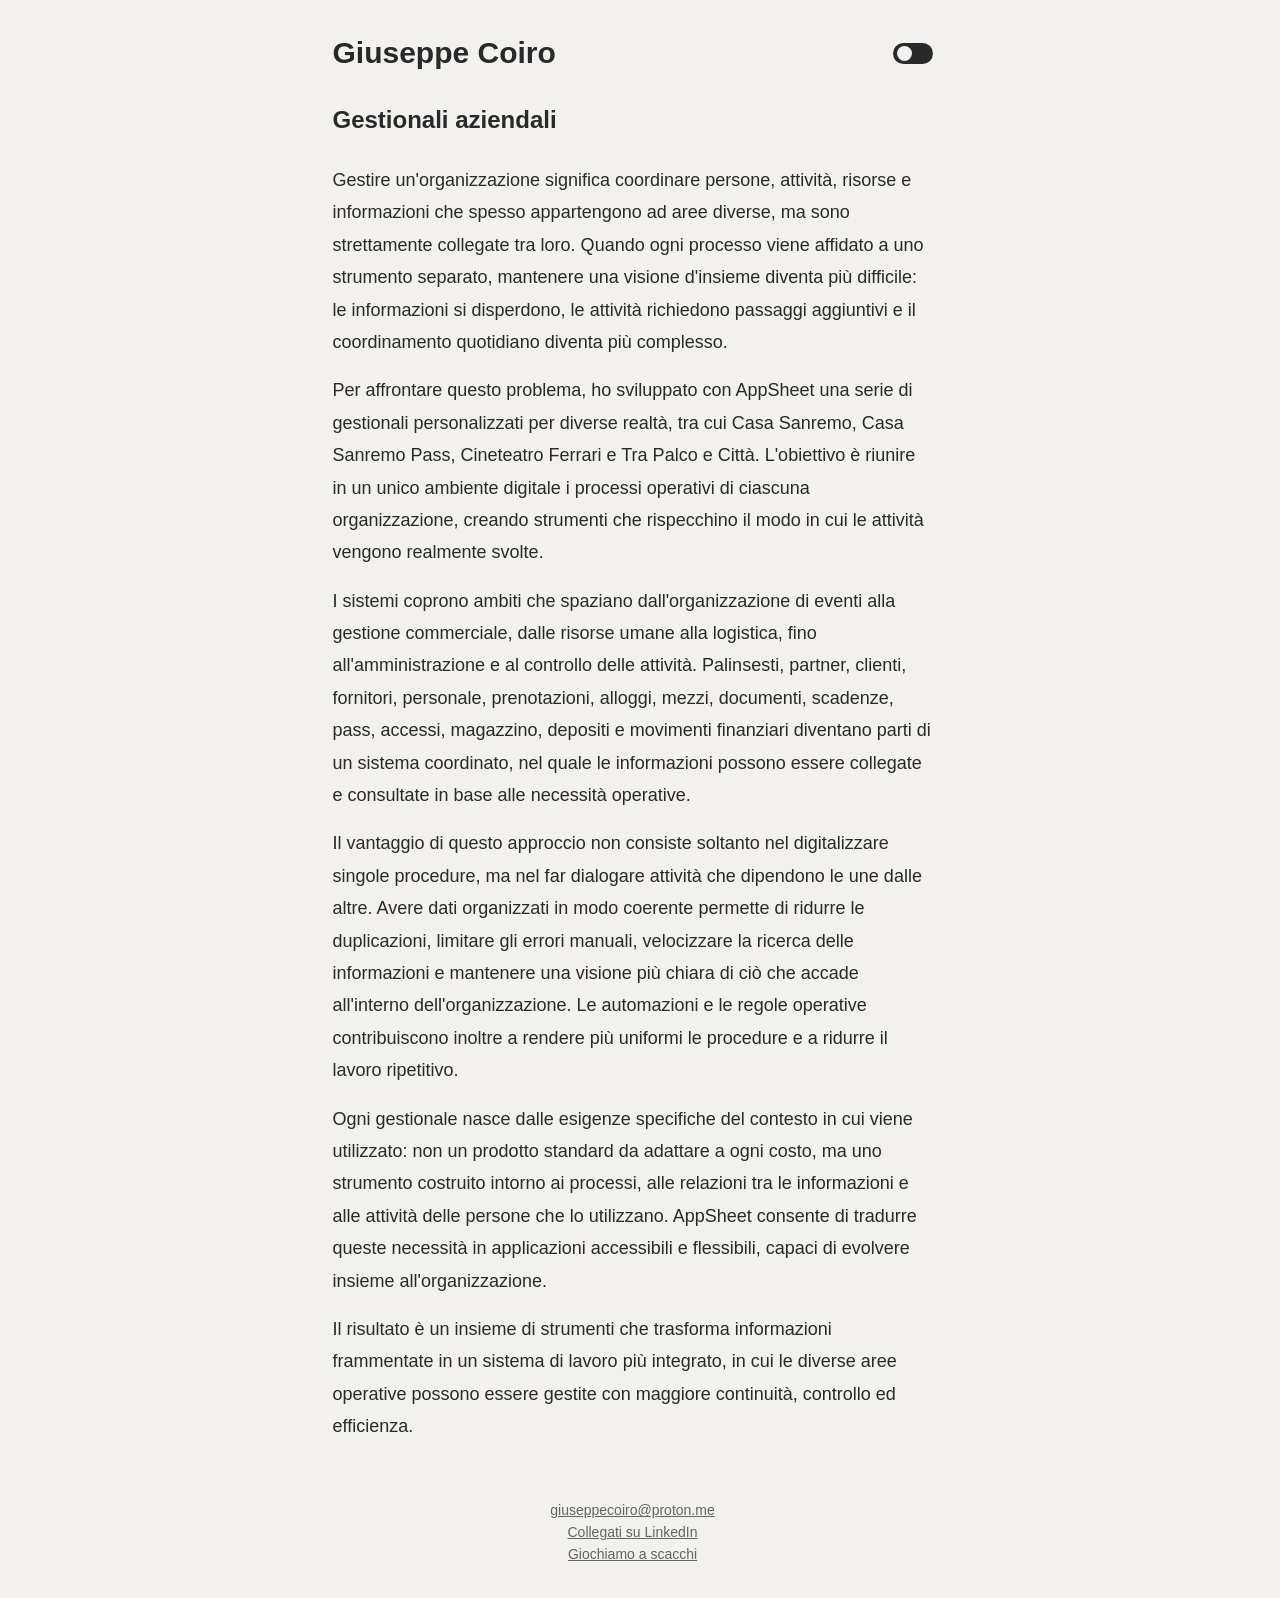
==== gestionali.html @ 9b9c05bc "Add files via upload" ====
<!DOCTYPE html>
<html lang="it">

<head>
    <meta charset="UTF-8">
    <meta name="viewport" content="width=device-width, initial-scale=1">
    <title>Grafica — Giuseppe Coiro</title>
    <link rel="stylesheet" href="style.css">
    <script src="script.js"></script>
</head>

<body>
    <site-header></site-header>

    <main class="contenuto">

        <h2>Gestionali aziendali</h2>
        <div class="spazio"></div>

        <p>
            Gestire un'organizzazione significa coordinare persone, attività,
            risorse e informazioni che spesso appartengono ad aree diverse,
            ma sono strettamente collegate tra loro. Quando ogni processo viene
            affidato a uno strumento separato, mantenere una visione d'insieme
            diventa più difficile: le informazioni si disperdono, le attività
            richiedono passaggi aggiuntivi e il coordinamento quotidiano diventa
            più complesso.
        </p>

        <p>
            Per affrontare questo problema, ho sviluppato con AppSheet una serie
            di gestionali personalizzati per diverse realtà, tra cui Casa Sanremo,
            Casa Sanremo Pass, Cineteatro Ferrari e Tra Palco e Città.
            L'obiettivo è riunire in un unico ambiente digitale i processi
            operativi di ciascuna organizzazione, creando strumenti che
            rispecchino il modo in cui le attività vengono realmente svolte.
        </p>

        <p>
            I sistemi coprono ambiti che spaziano dall'organizzazione di eventi
            alla gestione commerciale, dalle risorse umane alla logistica, fino
            all'amministrazione e al controllo delle attività. Palinsesti, partner,
            clienti, fornitori, personale, prenotazioni, alloggi, mezzi, documenti,
            scadenze, pass, accessi, magazzino, depositi e movimenti finanziari
            diventano parti di un sistema coordinato, nel quale le informazioni
            possono essere collegate e consultate in base alle necessità operative.
        </p>

        <p>
            Il vantaggio di questo approccio non consiste soltanto nel digitalizzare
            singole procedure, ma nel far dialogare attività che dipendono le une
            dalle altre. Avere dati organizzati in modo coerente permette di ridurre
            le duplicazioni, limitare gli errori manuali, velocizzare la ricerca
            delle informazioni e mantenere una visione più chiara di ciò che accade
            all'interno dell'organizzazione. Le automazioni e le regole operative
            contribuiscono inoltre a rendere più uniformi le procedure e a ridurre
            il lavoro ripetitivo.
        </p>

        <p>
            Ogni gestionale nasce dalle esigenze specifiche del contesto in cui
            viene utilizzato: non un prodotto standard da adattare a ogni costo,
            ma uno strumento costruito intorno ai processi, alle relazioni tra
            le informazioni e alle attività delle persone che lo utilizzano.
            AppSheet consente di tradurre queste necessità in applicazioni
            accessibili e flessibili, capaci di evolvere insieme all'organizzazione.
        </p>

        <p>
            Il risultato è un insieme di strumenti che trasforma informazioni
            frammentate in un sistema di lavoro più integrato, in cui le diverse
            aree operative possono essere gestite con maggiore continuità,
            controllo ed efficienza.
        </p>

    </main>
    <site-footer></site-footer>
</body>

</html>
---- style.css ----
html {
  scrollbar-gutter: stable;
}

:root {
  color-scheme: light;
  --bg: #f2f1ee;
  --fg: #292929;
}

@media (prefers-color-scheme: dark) {
  :root:not(.light) {
    color-scheme: dark;
    --bg: #202020;
    --fg: #e5e5e2;
  }
}

:root.dark {
  color-scheme: dark;
  --bg: #202020;
  --fg: #e5e5e2;
}

:root.light {
  color-scheme: light;
  --bg: #f2f1ee;
  --fg: #292929;
}

* {
  box-sizing: border-box;
}

body {
  margin: 0;
  padding: 36px 24px;
  background: var(--bg);
  color: var(--fg);
}

body.theme-transition {
  transition: background .2s, color .2s;
}

site-header,
site-footer {
  display: block;
}

header {
  max-width: 600px;
  margin: 0 auto;
  display: flex;
  justify-content: space-between;
  align-items: center;
}

h1 {
  font-family: Helvetica, sans-serif;
  margin: 0;
  font-size: 30px;
  font-weight: 600;
}

h1 a {
  text-decoration: none;
}

h2 {
  font-family: Helvetica, sans-serif;
  margin: 0;
  font-size: 24px;
  font-weight: 600;
}

p {
  font-family: Verdana, sans-serif;
  font-size: 18px;
  font-weight: 400;
  line-height: 1.8;
  margin: 0 0 16px;
}

#theme {
  width: 40px;
  height: 21px;
  padding: 4px;
  border: 0;
  border-radius: 99px;
  background: var(--fg);
  cursor: pointer;
  display: flex;
  align-items: center;
}

#theme::before {
  content: "";
  width: 15px;
  height: 15px;
  flex: 0 0 15px;
  border-radius: 50%;
  background: var(--bg);
  transition: transform .22s ease;
}

@media (prefers-color-scheme: dark) {
  :root:not(.light) #theme::before {
    transform: translateX(17px) scale(1.07);
  }
}

:root.dark #theme::before {
  transform: translateX(17px) scale(1.07);
}

:root.light #theme::before {
  transform: translateX(0) scale(1);
}

.contenuto {
  max-width: 600px;
  margin: 36px auto 0;
}

li {
  font-family: Verdana, sans-serif;
  font-size: 18px;
  font-weight: 400;
  line-height: 1.8;
  margin: 0 0 14px;
}

a {
  color: var(--fg);
  text-decoration: underline;
  transition: opacity .2s;
}

a:hover {
  opacity: .7;
}

.spazio {
  height: 30px;
}

footer {
  max-width: 600px;
  margin: 60px auto 0;
  display: flex;
  flex-direction: column;
  gap: 6px;
  align-items: center;
}

footer p,
footer a {
  font-family: Verdana, sans-serif;
  font-size: 14px;
  margin: 0;
  opacity: .7;
}

footer a {
  color: var(--fg);
  text-decoration: underline;
  transition: opacity .2s;
}

footer a:hover {
  opacity: .7;
}

/* Filtri della galleria */
.filtri-grafica {
  display: flex;
  flex-wrap: wrap;
  gap: 8px;
  margin: 24px 0 30px;
}

.filtro-grafica {
  padding: 7px 12px;
  border: 1px solid var(--fg);
  border-radius: 99px;
  background: transparent;
  color: var(--fg);
  font-family: Verdana, sans-serif;
  font-size: 15px;
  cursor: pointer;
  transition: background .2s, color .2s, opacity .2s;
}

.filtro-grafica:hover {
  opacity: .7;
}

.filtro-grafica.attivo {
  background: var(--fg);
  color: var(--bg);
}


.galleria {
  width: 100%;
  columns: 3;
  column-gap: 16px;
  margin-top: 30px;
}

.galleria img {
  display: block;
  width: 100%;
  height: auto;
  margin-bottom: 16px;
  break-inside: avoid;
  border-radius: 6px;
  cursor: zoom-in;
}

@media (max-width: 600px) {
  .galleria {
    columns: 2;
    column-gap: 10px;
  }

  .galleria img {
    margin-bottom: 10px;
  }
}


.galleria img.nascosta {
  display: none;
}

.zoom-grafica {
  position: fixed;
  inset: 0;
  z-index: 999;
  display: flex;
  align-items: center;
  justify-content: center;
  padding: 24px;
  background: rgba(0, 0, 0, .88);
  cursor: zoom-out;
}

.zoom-grafica img {
  max-width: 95%;
  max-height: 95%;
  width: auto;
  height: auto;
  object-fit: contain;
  border-radius: 6px;
  cursor: zoom-out;
}

@media (max-width: 600px) {
  .galleria {
    columns: 2;
    column-gap: 10px;
    margin-top: 24px;
  }

  .galleria img {
    margin-bottom: 10px;
  }

  .filtri-grafica {
    gap: 6px;
    margin: 20px 0 24px;
  }

  .filtro-grafica {
    padding: 7px 10px;
    font-size: 12px;
  }
}
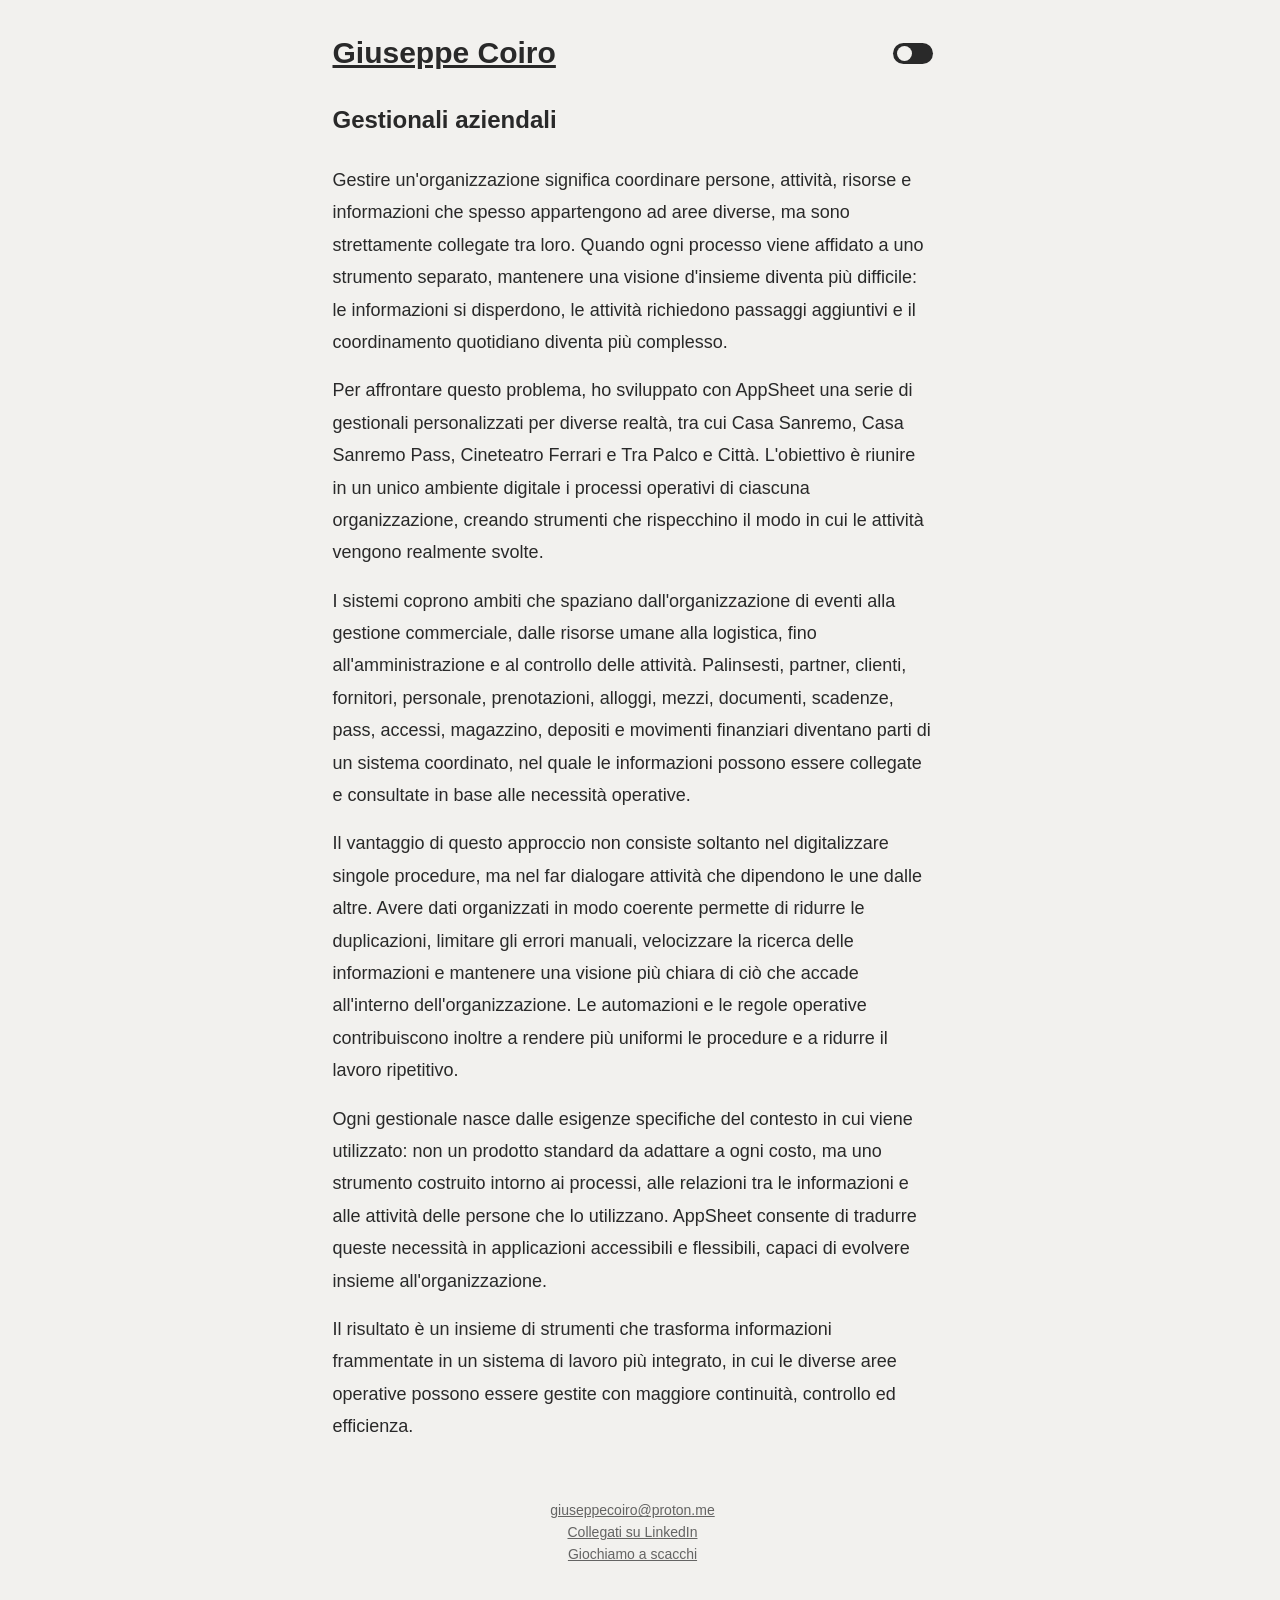
==== commit 4bd543dc: "Fix HTML encoding issues in gestionali.html" ====
--- a/gestionali.html
+++ b/gestionali.html
@@ -4,7 +4,7 @@
 <head>
     <meta charset="UTF-8">
     <meta name="viewport" content="width=device-width, initial-scale=1">
-    <title>Grafica — Giuseppe Coiro</title>
+    <title>Grafica - Giuseppe Coiro</title>
     <link rel="stylesheet" href="style.css">
     <script src="script.js"></script>
 </head>
@@ -77,4 +77,4 @@
     <site-footer></site-footer>
 </body>
 
-</html>+</html>
--- a/style.css
+++ b/style.css
@@ -1,280 +1,282 @@
-html {
-  scrollbar-gutter: stable;
-}
-
-:root {
-  color-scheme: light;
-  --bg: #f2f1ee;
-  --fg: #292929;
-}
-
-@media (prefers-color-scheme: dark) {
-  :root:not(.light) {
-    color-scheme: dark;
-    --bg: #202020;
-    --fg: #e5e5e2;
-  }
-}
-
-:root.dark {
-  color-scheme: dark;
-  --bg: #202020;
-  --fg: #e5e5e2;
-}
-
-:root.light {
-  color-scheme: light;
-  --bg: #f2f1ee;
-  --fg: #292929;
-}
-
-* {
-  box-sizing: border-box;
-}
-
-body {
-  margin: 0;
-  padding: 36px 24px;
-  background: var(--bg);
-  color: var(--fg);
-}
-
-body.theme-transition {
-  transition: background .2s, color .2s;
-}
-
-site-header,
-site-footer {
-  display: block;
-}
-
-header {
-  max-width: 600px;
-  margin: 0 auto;
-  display: flex;
-  justify-content: space-between;
-  align-items: center;
-}
-
-h1 {
-  font-family: Helvetica, sans-serif;
-  margin: 0;
-  font-size: 30px;
-  font-weight: 600;
-}
-
-h1 a {
-  text-decoration: none;
-}
-
-h2 {
-  font-family: Helvetica, sans-serif;
-  margin: 0;
-  font-size: 24px;
-  font-weight: 600;
-}
-
-p {
-  font-family: Verdana, sans-serif;
-  font-size: 18px;
-  font-weight: 400;
-  line-height: 1.8;
-  margin: 0 0 16px;
-}
-
-#theme {
-  width: 40px;
-  height: 21px;
-  padding: 4px;
-  border: 0;
-  border-radius: 99px;
-  background: var(--fg);
-  cursor: pointer;
-  display: flex;
-  align-items: center;
-}
-
-#theme::before {
-  content: "";
-  width: 15px;
-  height: 15px;
-  flex: 0 0 15px;
-  border-radius: 50%;
-  background: var(--bg);
-  transition: transform .22s ease;
-}
-
-@media (prefers-color-scheme: dark) {
-  :root:not(.light) #theme::before {
-    transform: translateX(17px) scale(1.07);
-  }
-}
-
-:root.dark #theme::before {
-  transform: translateX(17px) scale(1.07);
-}
-
-:root.light #theme::before {
-  transform: translateX(0) scale(1);
-}
-
-.contenuto {
-  max-width: 600px;
-  margin: 36px auto 0;
-}
-
-li {
-  font-family: Verdana, sans-serif;
-  font-size: 18px;
-  font-weight: 400;
-  line-height: 1.8;
-  margin: 0 0 14px;
-}
-
-a {
-  color: var(--fg);
-  text-decoration: underline;
-  transition: opacity .2s;
-}
-
-a:hover {
-  opacity: .7;
-}
-
-.spazio {
-  height: 30px;
-}
-
-footer {
-  max-width: 600px;
-  margin: 60px auto 0;
-  display: flex;
-  flex-direction: column;
-  gap: 6px;
-  align-items: center;
-}
-
-footer p,
-footer a {
-  font-family: Verdana, sans-serif;
-  font-size: 14px;
-  margin: 0;
-  opacity: .7;
-}
-
-footer a {
-  color: var(--fg);
-  text-decoration: underline;
-  transition: opacity .2s;
-}
-
-footer a:hover {
-  opacity: .7;
-}
-
-/* Filtri della galleria */
-.filtri-grafica {
-  display: flex;
-  flex-wrap: wrap;
-  gap: 8px;
-  margin: 24px 0 30px;
-}
-
-.filtro-grafica {
-  padding: 7px 12px;
-  border: 1px solid var(--fg);
-  border-radius: 99px;
-  background: transparent;
-  color: var(--fg);
-  font-family: Verdana, sans-serif;
-  font-size: 15px;
-  cursor: pointer;
-  transition: background .2s, color .2s, opacity .2s;
-}
-
-.filtro-grafica:hover {
-  opacity: .7;
-}
-
-.filtro-grafica.attivo {
-  background: var(--fg);
-  color: var(--bg);
-}
-
-
-.galleria {
-  width: 100%;
-  columns: 3;
-  column-gap: 16px;
-  margin-top: 30px;
-}
-
-.galleria img {
-  display: block;
-  width: 100%;
-  height: auto;
-  margin-bottom: 16px;
-  break-inside: avoid;
-  border-radius: 6px;
-  cursor: zoom-in;
-}
-
-@media (max-width: 600px) {
-  .galleria {
-    columns: 2;
-    column-gap: 10px;
-  }
-
-  .galleria img {
-    margin-bottom: 10px;
-  }
-}
-
-
-.galleria img.nascosta {
-  display: none;
-}
-
-.zoom-grafica {
-  position: fixed;
-  inset: 0;
-  z-index: 999;
-  display: flex;
-  align-items: center;
-  justify-content: center;
-  padding: 24px;
-  background: rgba(0, 0, 0, .88);
-  cursor: zoom-out;
-}
-
-.zoom-grafica img {
-  max-width: 95%;
-  max-height: 95%;
-  width: auto;
-  height: auto;
-  object-fit: contain;
-  border-radius: 6px;
-  cursor: zoom-out;
-}
-
-@media (max-width: 600px) {
-  .galleria {
-    columns: 2;
-    column-gap: 10px;
-    margin-top: 24px;
-  }
-
-  .galleria img {
-    margin-bottom: 10px;
-  }
-
-  .filtri-grafica {
-    gap: 6px;
-    margin: 20px 0 24px;
-  }
-
-  .filtro-grafica {
-    padding: 7px 10px;
-    font-size: 12px;
-  }
-}+html {
+  scrollbar-gutter: stable;
+}
+
+:root {
+  color-scheme: light;
+  --bg: #f2f1ee;
+  --fg: #292929;
+}
+
+@media (prefers-color-scheme: dark) {
+  :root:not(.light) {
+    color-scheme: dark;
+    --bg: #202020;
+    --fg: #e5e5e2;
+  }
+}
+
+:root.dark {
+  color-scheme: dark;
+  --bg: #202020;
+  --fg: #e5e5e2;
+}
+
+:root.light {
+  color-scheme: light;
+  --bg: #f2f1ee;
+  --fg: #292929;
+}
+
+* {
+  box-sizing: border-box;
+}
+
+body {
+  margin: 0;
+  padding: 36px 24px;
+  background: var(--bg);
+  color: var(--fg);
+}
+
+body.theme-transition {
+  transition: background .2s, color .2s;
+}
+
+site-header,
+site-footer {
+  display: block;
+}
+
+header {
+  max-width: 600px;
+  margin: 0 auto;
+  display: flex;
+  justify-content: space-between;
+  align-items: center;
+}
+
+h1, h2, h3 {
+  font-family: "Segoe UI", sans-serif;
+  font-weight: 600;
+}
+
+h1 {
+  margin: 0;
+  font-size: 30px;
+}
+
+h2 {
+  margin: 0;
+  font-size: 24px;
+}
+
+h3 {
+   margin: 0;
+  font-size: 21px;
+}
+
+p {
+  font-family: Verdana, sans-serif;
+  font-size: 18px;
+  font-weight: 400;
+  line-height: 1.8;
+  margin: 0 0 16px;
+}
+
+#theme {
+  width: 40px;
+  height: 21px;
+  padding: 4px;
+  border: 0;
+  border-radius: 99px;
+  background: var(--fg);
+  cursor: pointer;
+  display: flex;
+  align-items: center;
+}
+
+#theme::before {
+  content: "";
+  width: 15px;
+  height: 15px;
+  flex: 0 0 15px;
+  border-radius: 50%;
+  background: var(--bg);
+  transition: transform .22s ease;
+}
+
+@media (prefers-color-scheme: dark) {
+  :root:not(.light) #theme::before {
+    transform: translateX(17px) scale(1.07);
+  }
+}
+
+:root.dark #theme::before {
+  transform: translateX(17px) scale(1.07);
+}
+
+:root.light #theme::before {
+  transform: translateX(0) scale(1);
+}
+
+.contenuto {
+  max-width: 600px;
+  margin: 36px auto 0;
+}
+
+li {
+  font-family: Verdana, sans-serif;
+  font-size: 18px;
+  font-weight: 400;
+  line-height: 1.8;
+  margin: 0 0 14px;
+}
+
+a {
+  color: var(--fg);
+  text-decoration: underline;
+  transition: opacity .2s;
+}
+
+a:hover {
+  opacity: .7;
+}
+
+.spazio {
+  height: 30px;
+}
+
+footer {
+  max-width: 600px;
+  margin: 60px auto 30px;
+  display: flex;
+  flex-direction: column;
+  gap: 6px;
+  align-items: center;
+}
+
+footer p,
+footer a {
+  font-family: Verdana, sans-serif;
+  font-size: 14px;
+  margin: 0;
+  opacity: .7;
+}
+
+footer a {
+  color: var(--fg);
+  text-decoration: underline;
+  transition: opacity .2s;
+}
+
+footer a:hover {
+  opacity: .7;
+}
+
+/* Filtri della galleria */
+.filtri-grafica {
+  display: flex;
+  flex-wrap: wrap;
+  gap: 8px;
+  margin: 24px 0 30px;
+}
+
+.filtro-grafica {
+  padding: 7px 12px;
+  border: 1px solid var(--fg);
+  border-radius: 99px;
+  background: transparent;
+  color: var(--fg);
+  font-family: Verdana, sans-serif;
+  font-size: 15px;
+  cursor: pointer;
+  transition: background .2s, color .2s, opacity .2s;
+}
+
+.filtro-grafica:hover {
+  opacity: .7;
+}
+
+.filtro-grafica.attivo {
+  background: var(--fg);
+  color: var(--bg);
+}
+
+
+.galleria {
+  width: 100%;
+  columns: 3;
+  column-gap: 16px;
+  margin-top: 30px;
+}
+
+.galleria img {
+  display: block;
+  width: 100%;
+  height: auto;
+  margin-bottom: 16px;
+  break-inside: avoid;
+  border-radius: 6px;
+  cursor: zoom-in;
+}
+
+@media (max-width: 600px) {
+  .galleria {
+    columns: 2;
+    column-gap: 10px;
+  }
+
+  .galleria img {
+    margin-bottom: 10px;
+  }
+}
+
+
+.galleria img.nascosta {
+  display: none;
+}
+
+.zoom-grafica {
+  position: fixed;
+  inset: 0;
+  z-index: 999;
+  display: flex;
+  align-items: center;
+  justify-content: center;
+  padding: 24px;
+  background: rgba(0, 0, 0, .88);
+  cursor: zoom-out;
+}
+
+.zoom-grafica img {
+  max-width: 95%;
+  max-height: 95%;
+  width: auto;
+  height: auto;
+  object-fit: contain;
+  border-radius: 6px;
+  cursor: zoom-out;
+}
+
+@media (max-width: 600px) {
+  .galleria {
+    columns: 2;
+    column-gap: 10px;
+    margin-top: 24px;
+  }
+
+  .galleria img {
+    margin-bottom: 10px;
+  }
+
+  .filtri-grafica {
+    gap: 6px;
+    margin: 20px 0 24px;
+  }
+
+  .filtro-grafica {
+    padding: 7px 10px;
+    font-size: 12px;
+  }
+}
